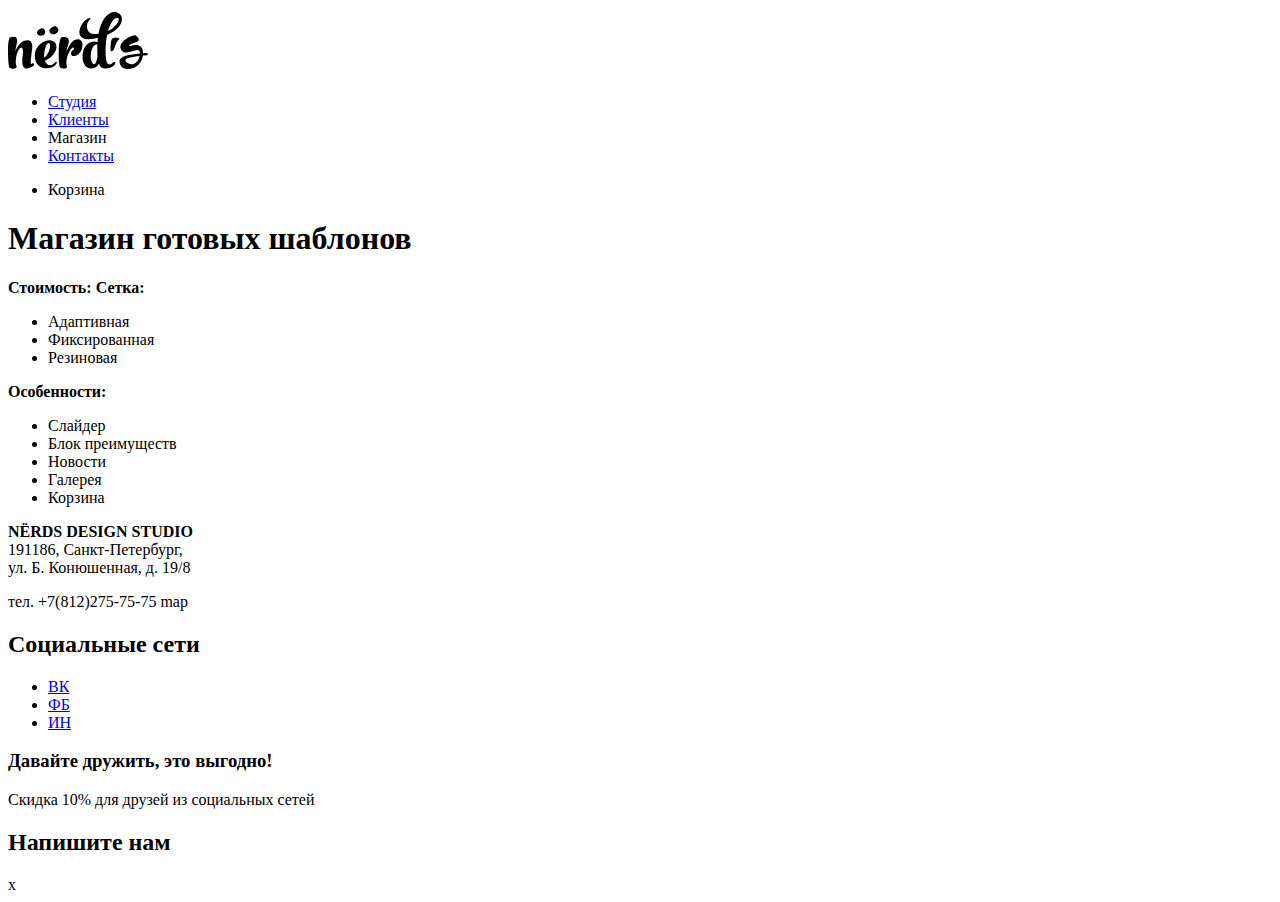
==== store.html @ a6123d7a "2day" ====
<!DOCTYPE html>
<html lang="en">
<head>
    <meta charset="UTF-8">
    <link rel="stylesheet" href="css/style.css">
    <title>Title</title>
</head>
<body>
  <header class="main-header">
    <nav class="main-navigation">
      <a class="main-header-logo" href="index.html">
        <img src="img/nerds-logo.svg" width="140" height="65" alt="Логотип">
      </a>
      <ul class="site-navigation">
        <li><a href="about.html">Студия</a></li>
        <li><a href="clients.html">Клиенты</a></li>
        <li><a>Магазин</a></li>
        <li><a href="contacts.html">Контакты</a></li>
      </ul>
      <ul class="user-navigation">
        <li class="cart">Корзина</li>
      </ul>
    </nav>
  </header>
  <main class="container">
    <h1>Магазин готовых шаблонов</h1>
    <div class="filter-main">
      <b>Стоимость:</b>
      
      
      <b>Сетка:</b>
      <ul class="filter-grid">
        <li class="filter-grid-item">Адаптивная</li>
        <li class="filter-grid-item">Фиксированная</li>
        <li class="filter-grid-item">Резиновая</li>
      </ul>
      
      <b>Особенности:</b>
      <ul class="filter-features">
        <li class="filter-features-item">Слайдер</li>
        <li class="filter-features-item">Блок преимуществ</li>
        <li class="filter-features-item">Новости</li>
        <li class="filter-features-item">Галерея</li>
        <li class="filter-features-item">Корзина</li>
      </ul>
      
    </div>
  
  
  
  </main>
   
    <footer class="main-footer">
      <div class="footer-map">
        <p><b>NЁRDS DESIGN STUDIO</b><br>
         191186, Санкт-Петербург,<br>ул. Б. Конюшенная, д. 19/8<br>
         <p>тел. +7(812)275-75-75 
         
        <!--map here-->map
      </div>
      <div class="footer-social">
       <h2 class="visually-hidden">Социальные сети</h2>
        <ul class="social-list">
          <li><a class="social-button" href="#">ВК</a></li>
          <li><a class="social-button" href="#">ФБ</a></li>
          <li><a class="social-button" href="#">ИН</a></li>
        </ul>
      </div>
      <div class="footer-discount">        
          <h3>Давайте дружить, это выгодно!</h3>
          <p>Скидка 10% для друзей из социальных сетей</p>
      </div>
    </footer>
    
    <section class="modal modal-form">
      <h2>Напишите нам</h2> 
      <!--form here-->
      <span class="modal-close">x</span>
    </section> 
      
</body>
</html>
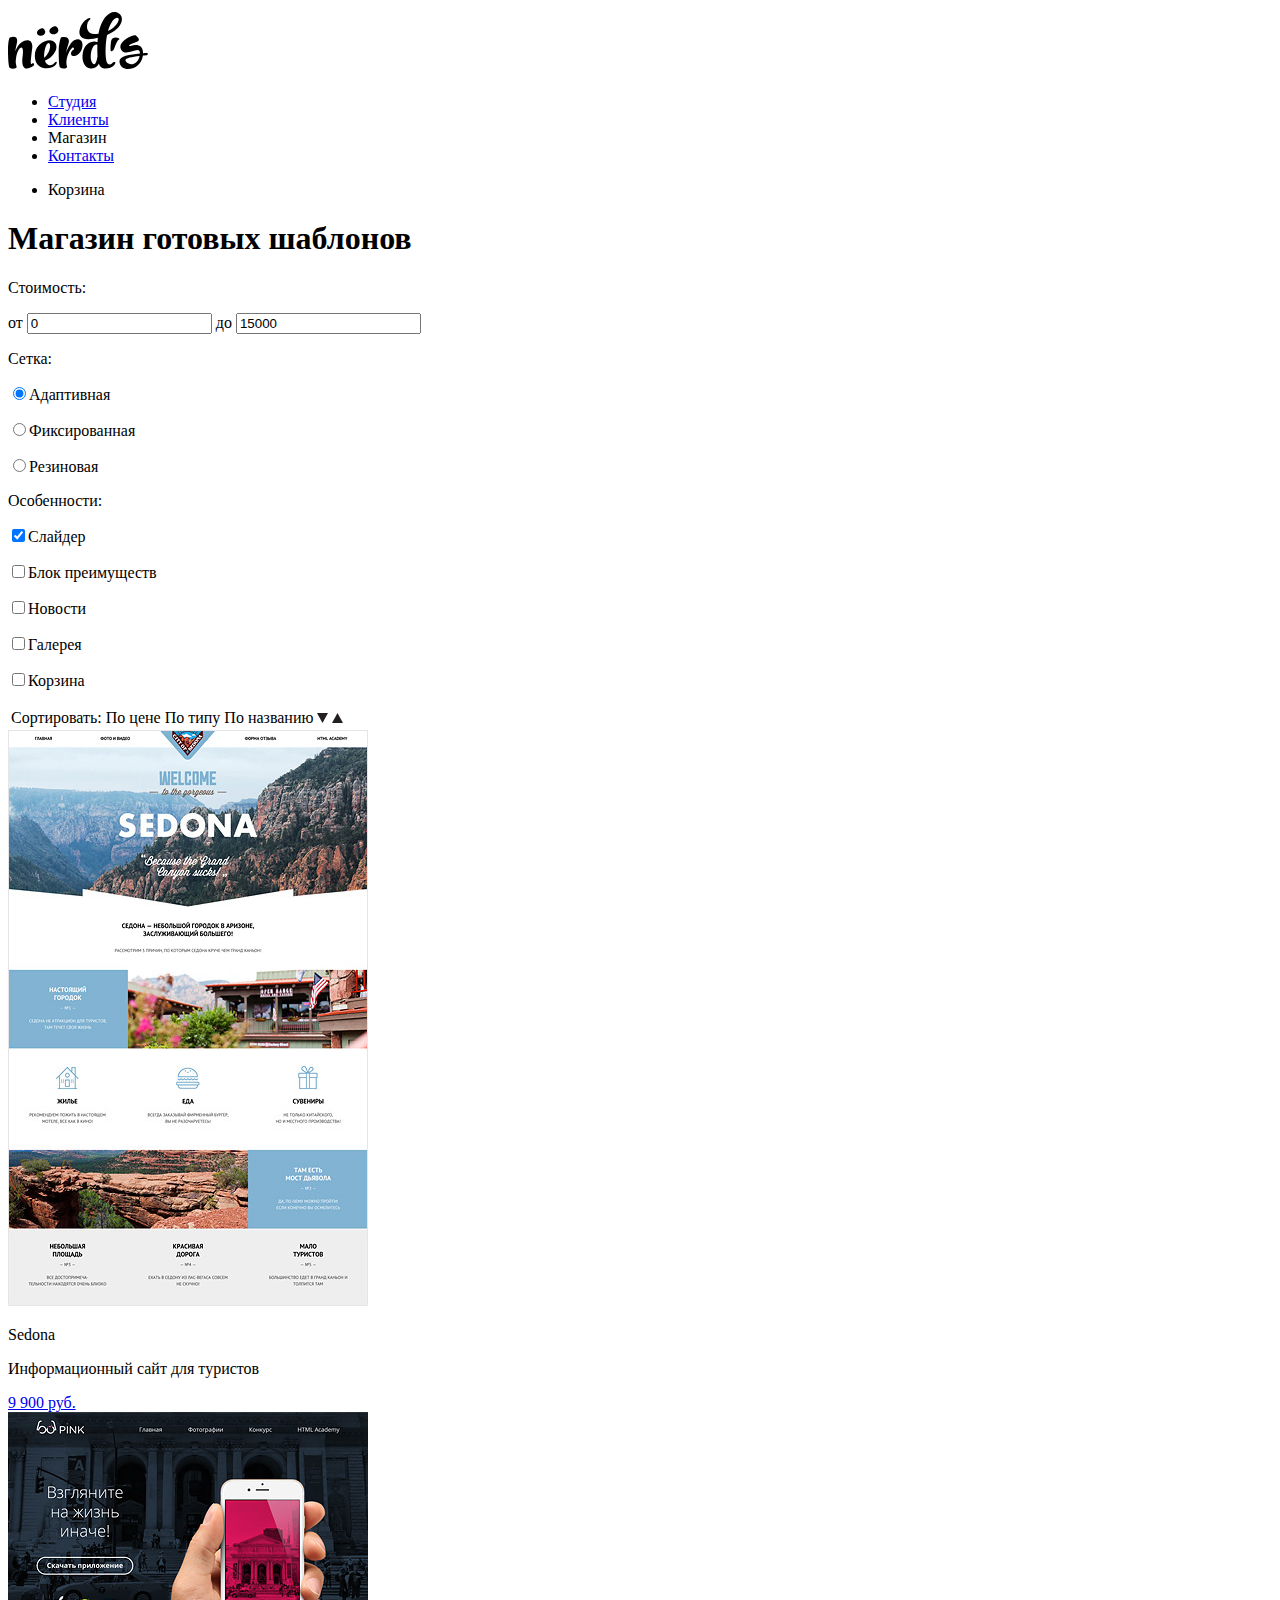
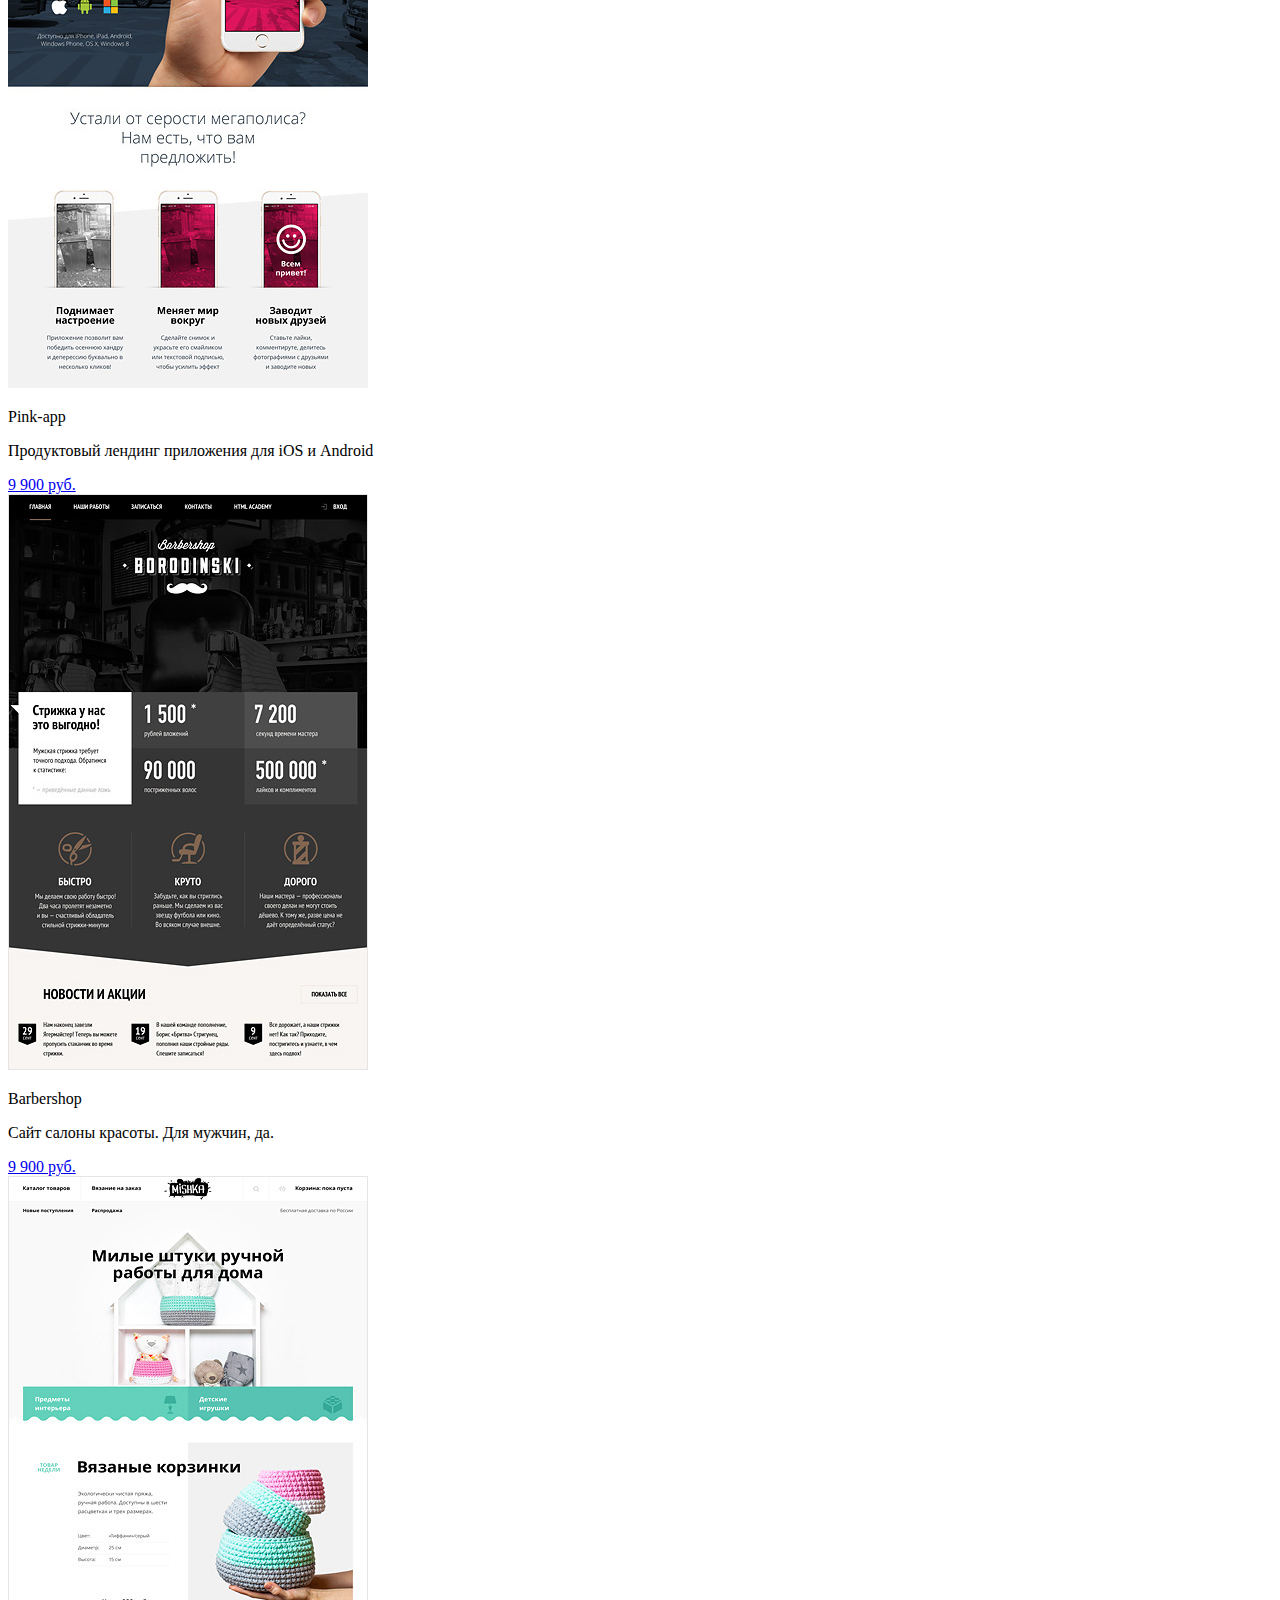
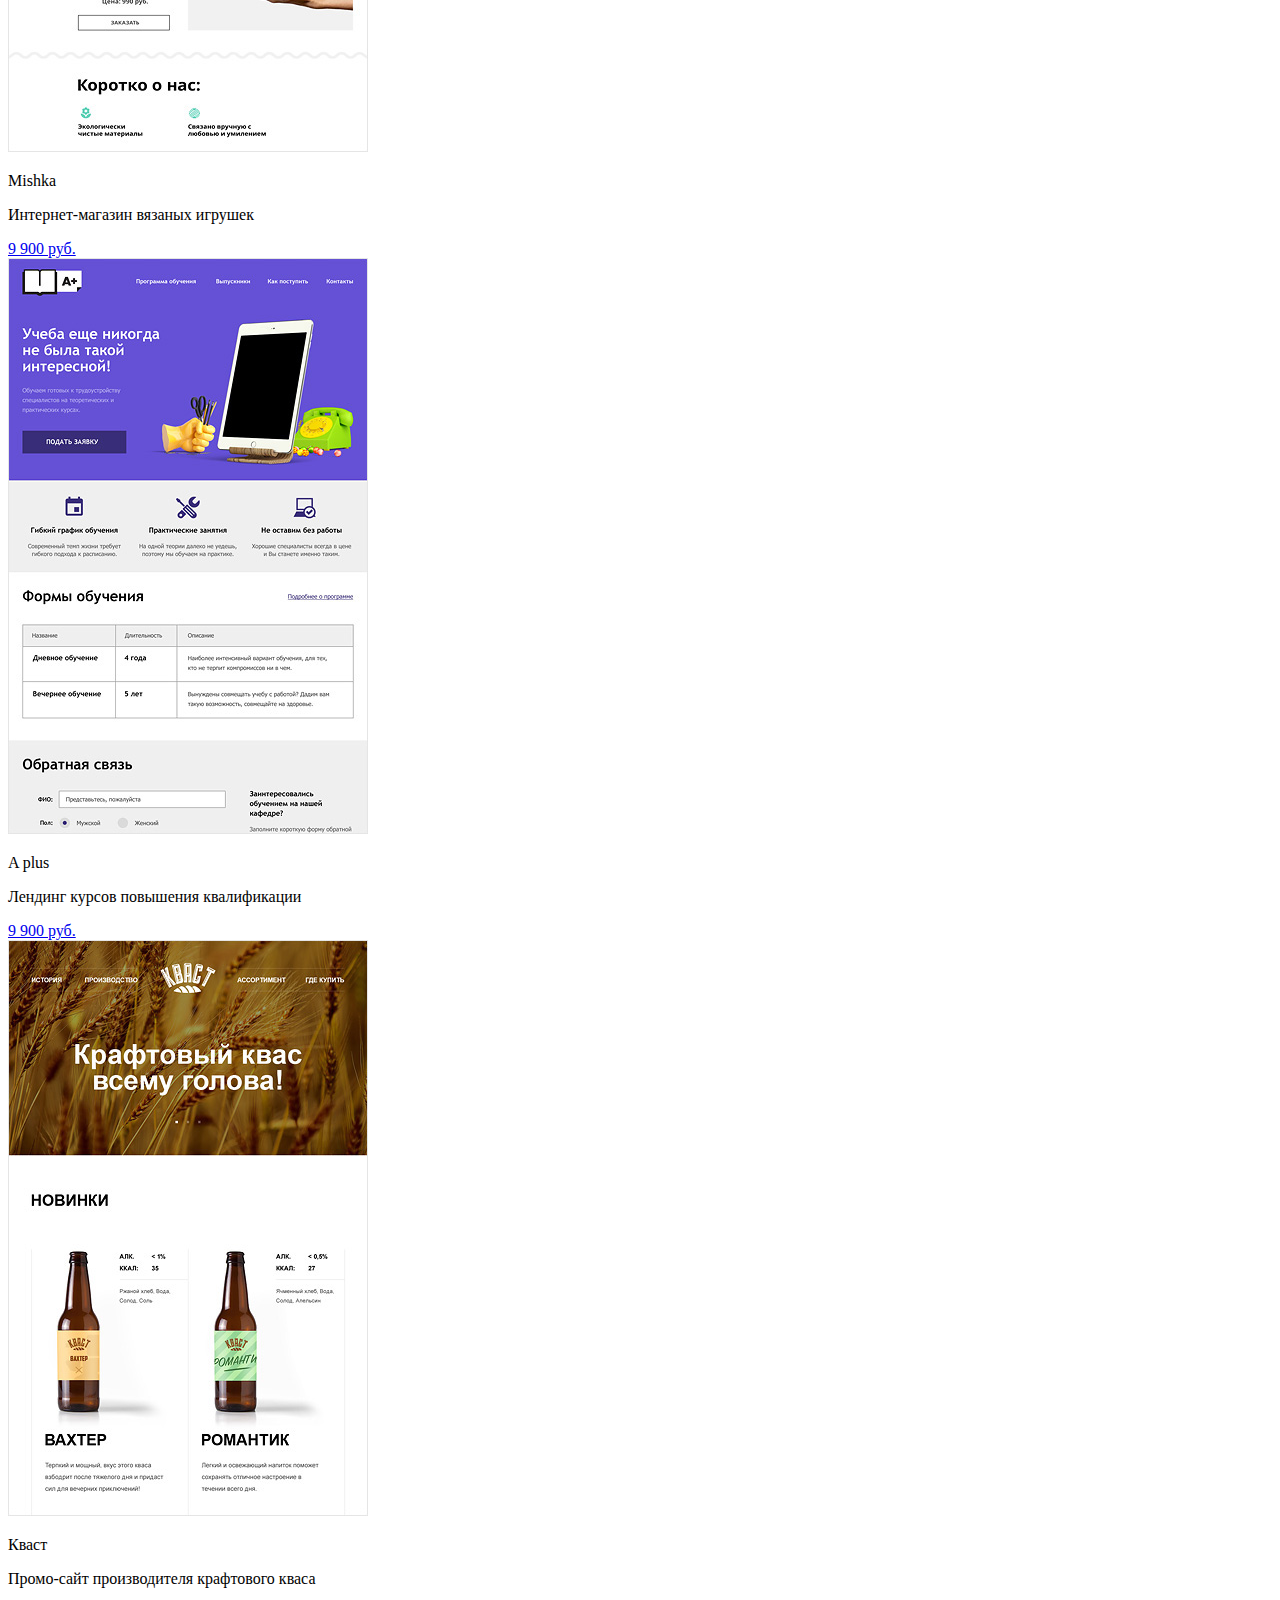
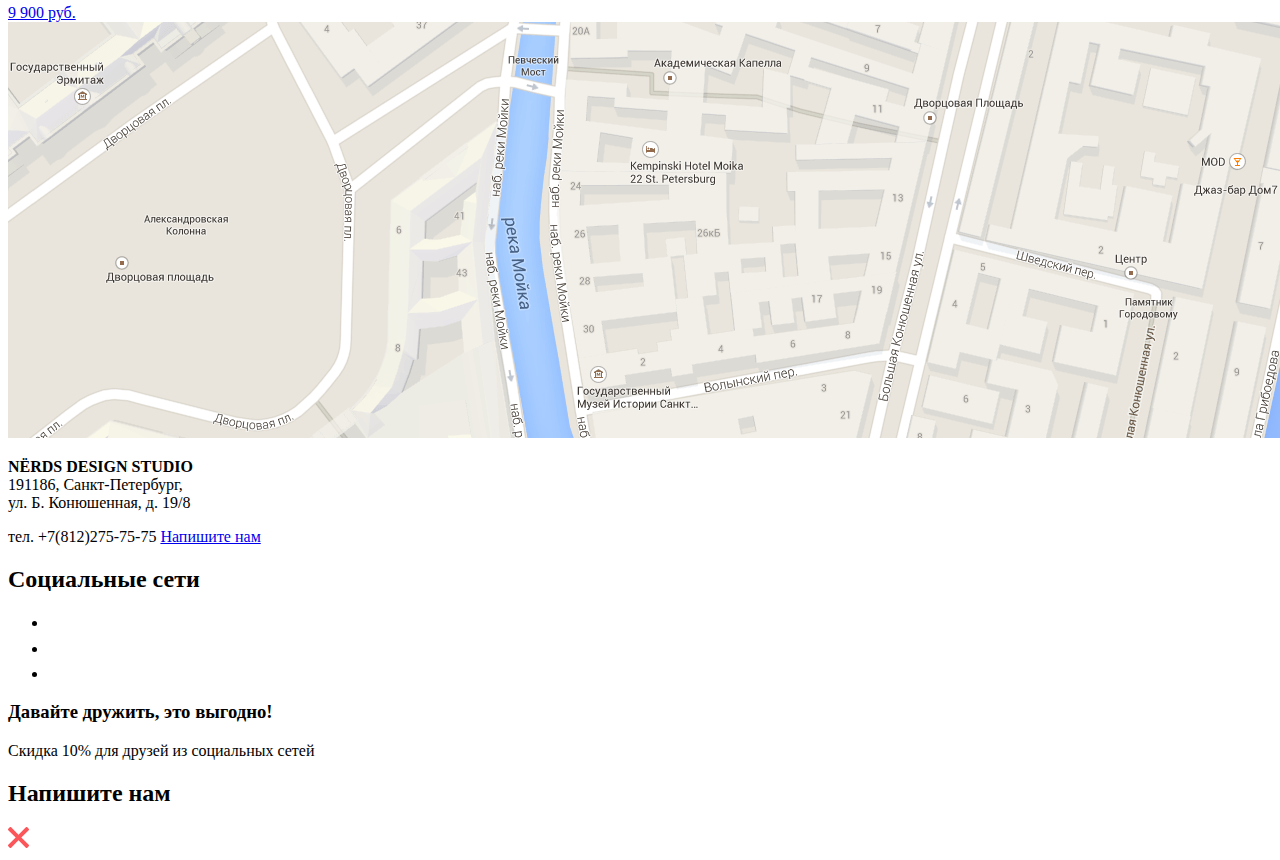
==== commit 13a5fe65: "3day" ====
--- a/store.html
+++ b/store.html
@@ -22,48 +22,166 @@
       </ul>
     </nav>
   </header>
+  
   <main class="container">
     <h1>Магазин готовых шаблонов</h1>
     <div class="filter-main">
-      <b>Стоимость:</b>
+      <div class="filter-slider">
+        <p class="filter-title">Стоимость:</p>
+        
+        <div class="range-control">
+          
+        </div>
+        <div class="price-control">
+          от <input class="min-price" type="text" value="0">
+          до <input class="max-price" type="text" value="15000">  
+        </div>
+      </div> 
+      <div class="filter-grid">
+        <p class="filter-title">Сетка:</p>
+        <p><input type="radio" id="grid-1" name="radio-grid" checked><label for="grid-1" class="icon-radio-on">Адаптивная</label></p>
+        <p><input type="radio" id="grid-2" name="radio-grid"><label for="grid-2" class="icon-radio">Фиксированная</label></p>
+        <p><input type="radio" id="grid-3" name="radio-grid"><label for="grid-3" class="icon-radio">Резиновая</label></p>
+      </div>
       
+      <div class="filter-feature">
+        <p class="filter-title">Особенности:</p>
+        
+        <p><input type="checkbox" id="checkbox1" name="chekbox-1" checked><label for="checkbox1" class="icon-checkbox-on">Слайдер</label></p>
+        <p><input type="checkbox" id="checkbox2" name="chekbox-2"><label for="checkbox2" class="icon-checkbox">Блок преимуществ</label></p>
+        <p><input type="checkbox" id="checkbox3" name="chekbox-3"><label for="checkbox3" class="icon-checkbox">Новости</label></p>
+        <p><input type="checkbox" id="checkbox4" name="chekbox-4"><label for="checkbox4" class="icon-checkbox">Галерея</label></p>
+        <p><input type="checkbox" id="checkbox5" name="chekbox-5"><label for="checkbox5" class="icon-checkbox">Корзина</label></p>
+        
+      </div>
+    </div>
+    <div class="main-frame">
+      <div class="filter-top">
+         <table>
+           <tr>
+             <td class="filter-top-item filter-title">Сортировать:</td>
+             <td class="filter-top-item">По цене</td>
+             <td class="filter-top-item">По типу</td>
+             <td class="filter-top-item">По названию</td>
+             <td class="filter-top-item"><img src="img/icon-down-dir.svg" alt="down" class="filter-icon"></td>
+             <td class="filter-top-item"><img src="img/icon-up-dir.svg" alt="up" class="filter-icon"></td>
+           </tr>
+         </table>
+      </div>
       
-      <b>Сетка:</b>
-      <ul class="filter-grid">
-        <li class="filter-grid-item">Адаптивная</li>
-        <li class="filter-grid-item">Фиксированная</li>
-        <li class="filter-grid-item">Резиновая</li>
-      </ul>
-      
-      <b>Особенности:</b>
-      <ul class="filter-features">
-        <li class="filter-features-item">Слайдер</li>
-        <li class="filter-features-item">Блок преимуществ</li>
-        <li class="filter-features-item">Новости</li>
-        <li class="filter-features-item">Галерея</li>
-        <li class="filter-features-item">Корзина</li>
-      </ul>
-      
-    </div>
-  
-  
+      <div class="items">
+        <div class="item-card">
+          <div class="item-top">
+            <span></span>
+            <span></span>
+            <span></span>
+          </div>
+          <img src="img/img-sedona.jpg" alt="Sedona" width="360" height="576">
+          <div class="item-description">
+            <p class="item-title">Sedona</p>
+            <p class="item-text">Информационный сайт  для туристов</p>
+            <a href="#" class="btn item-price">9 900 руб.</a>
+          </div>
+        </div>
+        
+        <div class="item-card">
+          <div class="item-top">
+            <span></span>
+            <span></span>
+            <span></span>
+          </div>
+          <img src="img/img-pink.jpg" alt="Pink-app" width="360" height="576">
+          <div class="item-description">
+            <p class="item-title">Pink-app</p>
+            <p class="item-text">Продуктовый лендинг приложения для iOS и Android</p>
+            <a href="#" class="btn item-price">9 900 руб.</a>
+          </div>
+        </div>
+        
+        <div class="item-card">
+          <div class="item-top">
+            <span></span>
+            <span></span>
+            <span></span>
+          </div>
+          <img src="img/img-barbershop.jpg" alt="Barbershop" width="360" height="576">
+          <div class="item-description">
+            <p class="item-title">Barbershop</p>
+            <p class="item-text">Сайт салоны красоты. Для мужчин, да.</p>
+            <a href="#" class="btn item-price">9 900 руб.</a>
+          </div>
+        </div>
+        
+        <div class="item-card">
+          <div class="item-top">
+            <span></span>
+            <span></span>
+            <span></span>
+          </div>
+          <img src="img/img-mishka.jpg" alt="Mishka" width="360" height="576">
+          <div class="item-description">
+            <p class="item-title">Mishka</p>
+            <p class="item-text">Интернет-магазин  вязаных игрушек</p>
+            <a href="#" class="btn item-price">9 900 руб.</a>
+          </div>
+        </div>
+        
+        <div class="item-card">
+          <div class="item-top">
+            <span></span>
+            <span></span>
+            <span></span>
+          </div>
+          <img src="img/img-aplus.jpg" alt="A plus" width="360" height="576">
+          <div class="item-description">
+            <p class="item-title">A plus</p>
+            <p class="item-text">Лендинг курсов повышения квалификации</p>
+            <a href="#" class="btn item-price">9 900 руб.</a>
+          </div>
+        </div>
+        
+        <div class="item-card">
+          <div class="item-top">
+            <span></span>
+            <span></span>
+            <span></span>
+          </div>
+          <img src="img/img-kvast.jpg" alt="Kvast" width="360" height="576">
+          <div class="item-description">
+            <p class="item-title">Кваст</p>
+            <p class="item-text">Промо-сайт производителя крафтового кваса</p>
+            <a href="#" class="btn item-price">9 900 руб.</a>
+          </div>
+        </div>
+        
+      </div>
+    </div>  
   
   </main>
    
     <footer class="main-footer">
       <div class="footer-map">
-        <p><b>NЁRDS DESIGN STUDIO</b><br>
-         191186, Санкт-Петербург,<br>ул. Б. Конюшенная, д. 19/8<br>
-         <p>тел. +7(812)275-75-75 
-         
-        <!--map here-->map
+        <img src="img/map-default.png" alt="map here" class="footer-map-default"> 
+        <div class="footer-map-contacts">
+          <p><b>NЁRDS DESIGN STUDIO</b><br>
+          191186, Санкт-Петербург,<br>ул. Б. Конюшенная, д. 19/8<br>
+          <p>тел. +7(812)275-75-75 
+          <a class="button" href="#">Напишите нам</a>
+        </div>
+        <!--map here-->
       </div>
       <div class="footer-social">
        <h2 class="visually-hidden">Социальные сети</h2>
         <ul class="social-list">
-          <li><a class="social-button" href="#">ВК</a></li>
-          <li><a class="social-button" href="#">ФБ</a></li>
-          <li><a class="social-button" href="#">ИН</a></li>
+          <li><a class="social-button" href="#">
+            <img src="img/vk-icon.svg" alt="vkontakte" class="social-button-icon"></a>
+          </li>
+          <li><a class="social-button" href="#">
+            <img src="img/fb-icon.svg" alt="facebook" class="social-button-icon"></a>
+          </li>
+          <li><a class="social-button" href="#">
+            <img src="img/insta-icon.svg" alt="instagram" class="social-button-icon"></a>
+          </li>
         </ul>
       </div>
       <div class="footer-discount">        
@@ -75,7 +193,7 @@
     <section class="modal modal-form">
       <h2>Напишите нам</h2> 
       <!--form here-->
-      <span class="modal-close">x</span>
+      <span class="modal-close"><img src="img/close-cross.svg" alt="x"></span>
     </section> 
       
 </body>
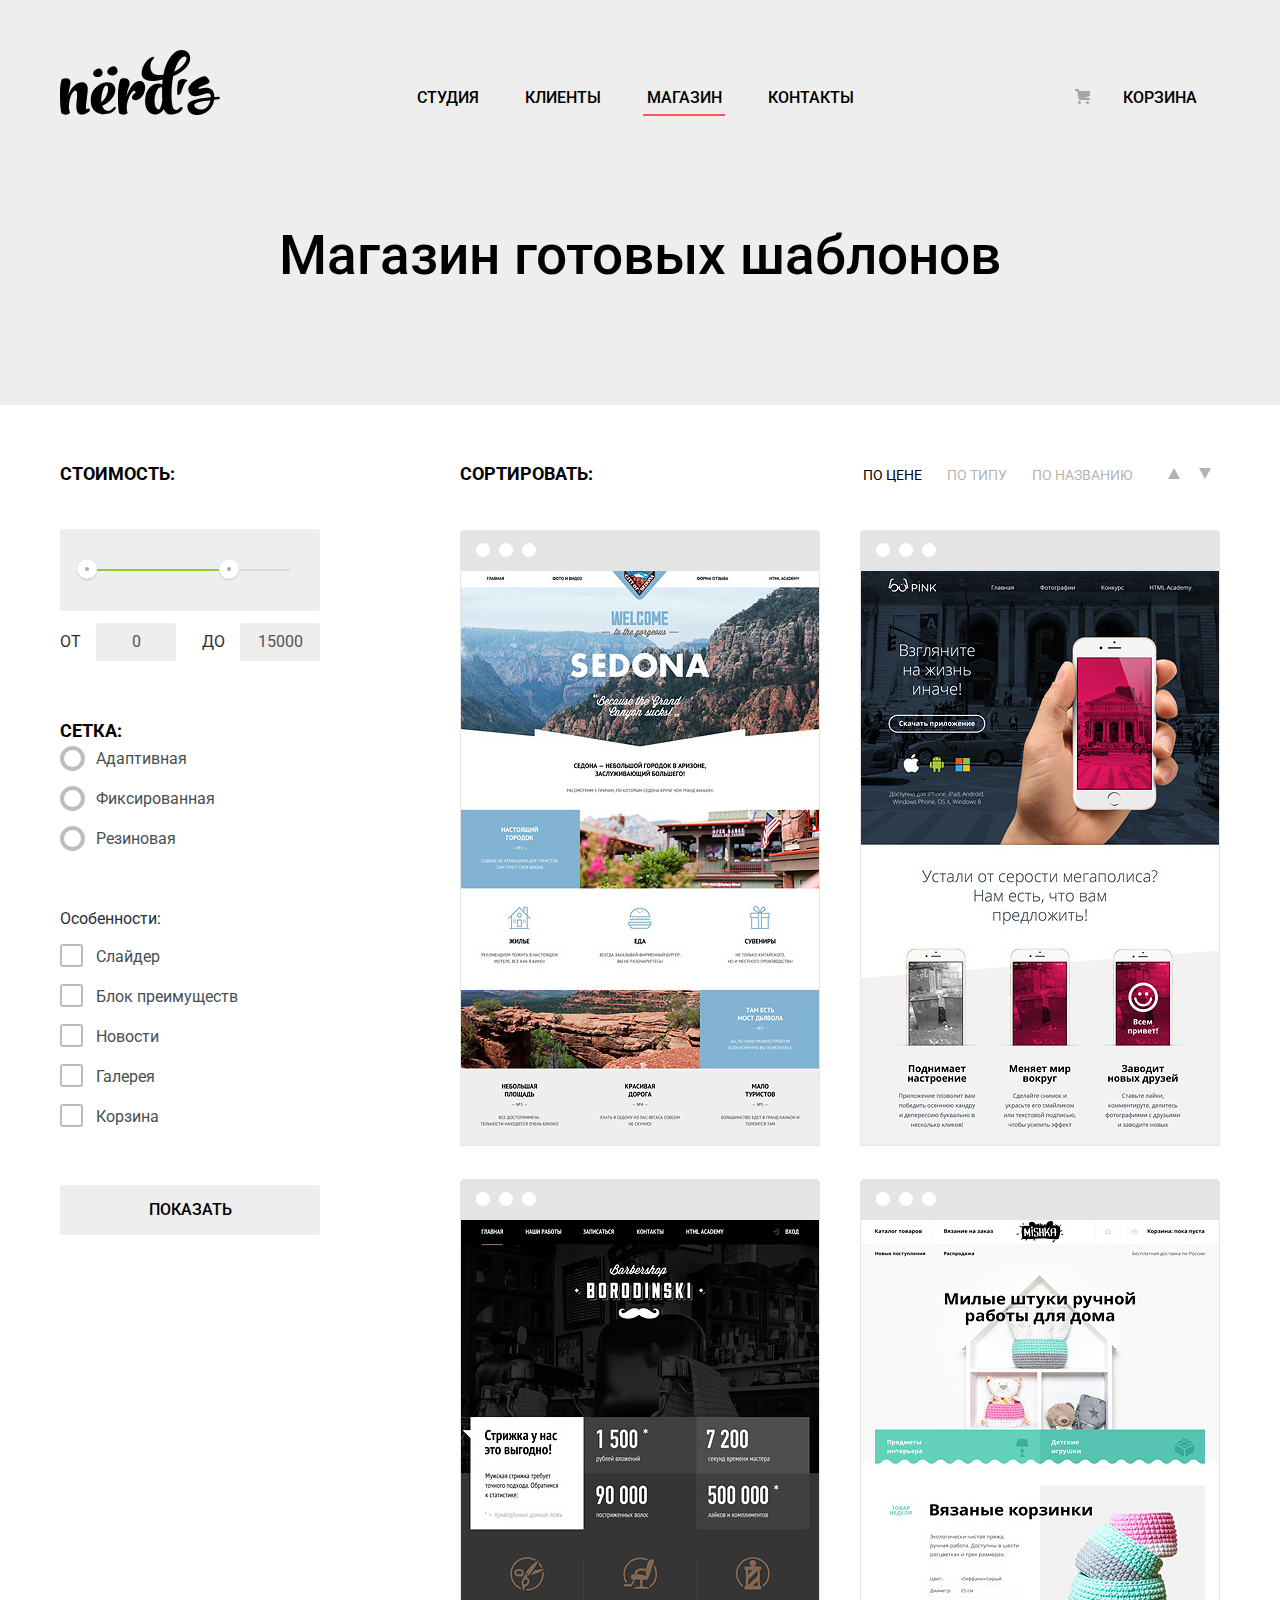
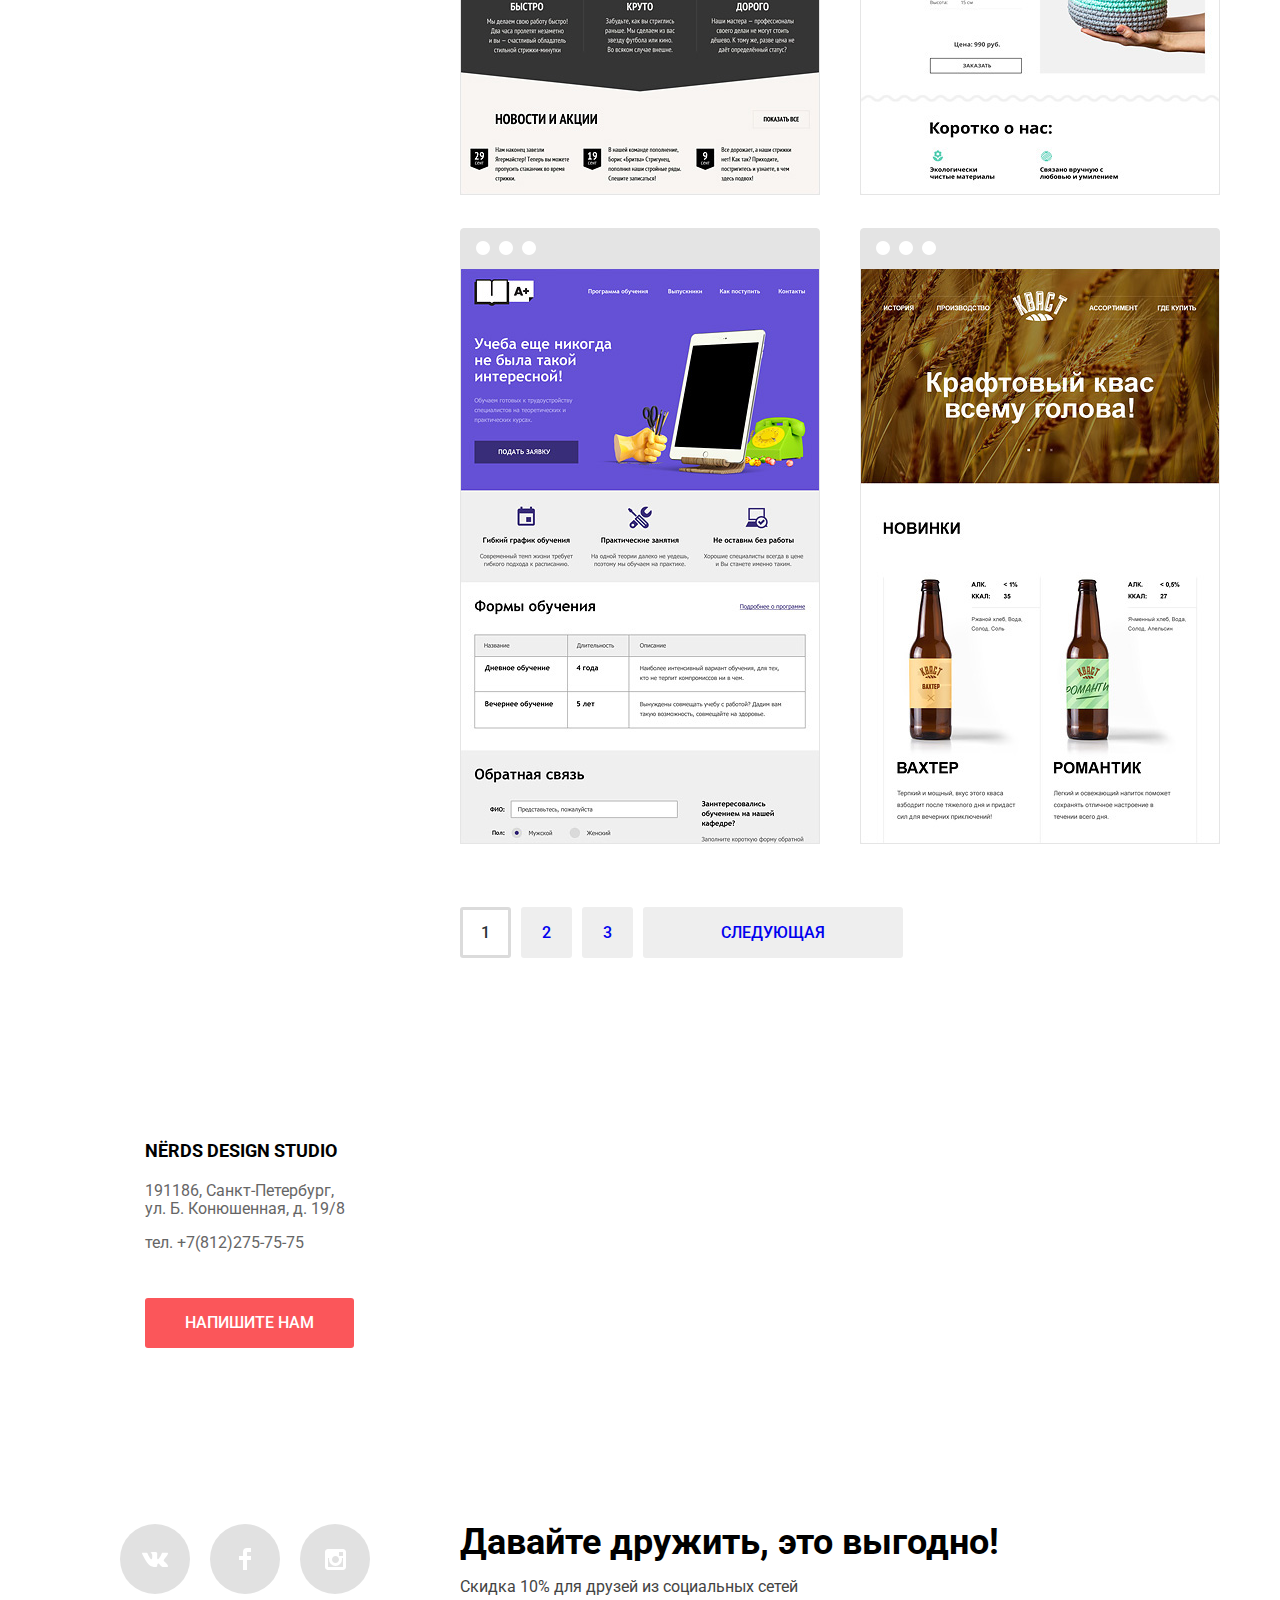
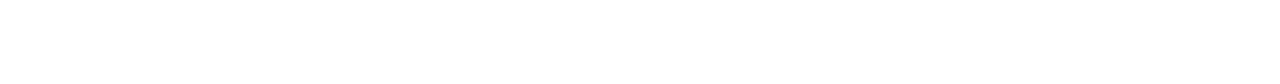
==== commit 7dfe80a2: "all-done" ====
--- a/store.html
+++ b/store.html
@@ -2,199 +2,284 @@
 <html lang="en">
 <head>
     <meta charset="UTF-8">
-    <link rel="stylesheet" href="css/style.css">
+    <link href="https://fonts.googleapis.com/css?family=Roboto:400,500,700&amp;subset=cyrillic" rel="stylesheet">
+    <link href="css/normalize.css" rel="stylesheet">
+    <link href="css/style.css" rel="stylesheet">
     <title>Title</title>
 </head>
-<body>
-  <header class="main-header">
-    <nav class="main-navigation">
+<body class="inner-page">
+  <header class="store-header ">
+    <nav class="main-navigation container">
       <a class="main-header-logo" href="index.html">
-        <img src="img/nerds-logo.svg" width="140" height="65" alt="Логотип">
+        <img src="img/nerds-logo.svg" width="160" height="65" alt="Логотип">
       </a>
       <ul class="site-navigation">
-        <li><a href="about.html">Студия</a></li>
-        <li><a href="clients.html">Клиенты</a></li>
-        <li><a>Магазин</a></li>
-        <li><a href="contacts.html">Контакты</a></li>
+        <li><a href="index.html">Студия</a></li>
+        <li><a >Клиенты</a></li>
+        <li><a class="current-page" href="store.html">Магазин</a></li>
+        <li><a >Контакты</a></li>
       </ul>
       <ul class="user-navigation">
-        <li class="cart">Корзина</li>
+        <li class="login-link"><a href="#" class="cart-link"> Корзина</a></li>
       </ul>
     </nav>
+    <h1 class="page-title store-title">Магазин готовых шаблонов</h1>
   </header>
   
-  <main class="container">
-    <h1>Магазин готовых шаблонов</h1>
-    <div class="filter-main">
-      <div class="filter-slider">
-        <p class="filter-title">Стоимость:</p>
-        
-        <div class="range-control">
+  <main class="container store-main">
+    
+    <section class="filters">
+      <h2 class="visually-hidden">Фильтры товаров</h2>
+      
+      <form class="filter" method="get" action="#">
+        
+        <fieldset class="filter-field">
+          <legend class="filter-legend filter-title filter-legend-first">Стоимость:</legend>
+            <div class="range">
+              <div class="range-for-track">
+                <div class="range-track">
+                  <div class="range-track range-track-value"></div>
+                  <button class="range-button range-button-from" type="button"></button>
+                  <button class="range-button range-button-to" type="button"></button>
+                </div>
+              </div>
           
-        </div>
-        <div class="price-control">
-          от <input class="min-price" type="text" value="0">
-          до <input class="max-price" type="text" value="15000">  
-        </div>
-      </div> 
-      <div class="filter-grid">
-        <p class="filter-title">Сетка:</p>
-        <p><input type="radio" id="grid-1" name="radio-grid" checked><label for="grid-1" class="icon-radio-on">Адаптивная</label></p>
-        <p><input type="radio" id="grid-2" name="radio-grid"><label for="grid-2" class="icon-radio">Фиксированная</label></p>
-        <p><input type="radio" id="grid-3" name="radio-grid"><label for="grid-3" class="icon-radio">Резиновая</label></p>
+              <div class="price-outputs">
+                <label class="price-label">
+                  От <input name="cost-from" class="price-output" type="text" value="0" disabled>
+                </label>
+                <label class="price-label">
+                  До <input name="cost-to" class="price-output" type="text" value="15000" disabled>
+                </label>
+              </div>
+            </div>
+        </fieldset> 
+        
+        <fieldset class="filter-field">
+            <legend class="filter-legend filter-title">Сетка:</legend>
+
+            <label class="radio">
+              <input type="radio" name="grid" value="adaptive" class="input-none">
+              <span class="radio-label">Адаптивная</span>
+            </label>
+
+            <label class="radio">
+              <input type="radio" name="grid" value="fixed" class="input-none">
+              <span class="radio-label">Фиксированная</span>
+            </label>
+
+            <label class="radio">
+              <input type="radio" name="grid" value="responsive" class="input-none">
+              <span class="radio-label">Резиновая</span>
+            </label>
+          </fieldset>
+
+        
+        <fieldset class="filter-field">
+            <legend class="filter-legend minor-heading">Особенности:</legend>
+
+            <label class="checkbox">
+              <input type="checkbox" name="features" value="slider" class="input-none">
+              <span class="checkbox-label">Слайдер</span>
+            </label>
+
+            <label class="checkbox">
+              <input type="checkbox" name="features" value="advantages-block" class="input-none">
+              <span class="checkbox-label">Блок преимуществ</span>
+            </label>
+
+            <label class="checkbox">
+              <input type="checkbox" name="features" value="news" class="input-none">
+              <span class="checkbox-label">Новости</span>
+            </label>
+
+            <label class="checkbox">
+              <input type="checkbox" name="features" value="gallery" class="input-none">
+              <span class="checkbox-label">Галерея</span>
+            </label>
+
+            <label class="checkbox">
+              <input type="checkbox" name="features" value="cart" class="input-none">
+              <span class="checkbox-label">Корзина</span>
+            </label>
+          </fieldset>
+
+        <button type="submit" class="button grey-button">Показать</button>
+      </form>
+    </section>
+    
+    <section class="main-frame">
+      <div class="filter-top">
+          <div class="filter-title">Сортировать:</div>         
+          
+            <ul class="filter-list">
+             <li class="filter-top-item"><a class="filter-top-link filter-top-link-active" href="#">По цене</a></li>
+             <li class="filter-top-item"><a class="filter-top-link" href="#">По типу</a></li>
+             <li class="filter-top-item"><a class="filter-top-link" href="#">По названию</a></li>
+            </ul>
+
+             <ul class="filter-arrows">
+              <li class="filter-arrows-item">
+                <a href="#" class="filter-arrows-link filter-arrows-down">
+                  <span class="visually-hidden">По убыванию</span></a>
+              </li>
+              <li class="filter-arrows-item">
+                <a href="#" class="filter-arrows-link filter-arrows-up">
+                  <span class="visually-hidden">По возрастанию</span></a>
+              </li>
+            </ul>    
+                         
       </div>
       
-      <div class="filter-feature">
-        <p class="filter-title">Особенности:</p>
-        
-        <p><input type="checkbox" id="checkbox1" name="chekbox-1" checked><label for="checkbox1" class="icon-checkbox-on">Слайдер</label></p>
-        <p><input type="checkbox" id="checkbox2" name="chekbox-2"><label for="checkbox2" class="icon-checkbox">Блок преимуществ</label></p>
-        <p><input type="checkbox" id="checkbox3" name="chekbox-3"><label for="checkbox3" class="icon-checkbox">Новости</label></p>
-        <p><input type="checkbox" id="checkbox4" name="chekbox-4"><label for="checkbox4" class="icon-checkbox">Галерея</label></p>
-        <p><input type="checkbox" id="checkbox5" name="chekbox-5"><label for="checkbox5" class="icon-checkbox">Корзина</label></p>
-        
-      </div>
-    </div>
-    <div class="main-frame">
-      <div class="filter-top">
-         <table>
-           <tr>
-             <td class="filter-top-item filter-title">Сортировать:</td>
-             <td class="filter-top-item">По цене</td>
-             <td class="filter-top-item">По типу</td>
-             <td class="filter-top-item">По названию</td>
-             <td class="filter-top-item"><img src="img/icon-down-dir.svg" alt="down" class="filter-icon"></td>
-             <td class="filter-top-item"><img src="img/icon-up-dir.svg" alt="up" class="filter-icon"></td>
-           </tr>
-         </table>
-      </div>
-      
-      <div class="items">
-        <div class="item-card">
-          <div class="item-top">
-            <span></span>
-            <span></span>
-            <span></span>
-          </div>
+      <section class="catalog">
+        <div class="item-card">
+          <div class="item-top"></div>
           <img src="img/img-sedona.jpg" alt="Sedona" width="360" height="576">
           <div class="item-description">
             <p class="item-title">Sedona</p>
             <p class="item-text">Информационный сайт  для туристов</p>
-            <a href="#" class="btn item-price">9 900 руб.</a>
-          </div>
-        </div>
-        
-        <div class="item-card">
-          <div class="item-top">
-            <span></span>
-            <span></span>
-            <span></span>
-          </div>
+            <div class="card-button">
+              <a href="#" class="button button-price">9 900 руб.</a>
+            </div>
+            
+          </div>
+        </div>
+        
+        <div class="item-card">
+          <div class="item-top"></div>
           <img src="img/img-pink.jpg" alt="Pink-app" width="360" height="576">
           <div class="item-description">
             <p class="item-title">Pink-app</p>
             <p class="item-text">Продуктовый лендинг приложения для iOS и Android</p>
-            <a href="#" class="btn item-price">9 900 руб.</a>
-          </div>
-        </div>
-        
-        <div class="item-card">
-          <div class="item-top">
-            <span></span>
-            <span></span>
-            <span></span>
-          </div>
+            <a href="#" class="button button-price">9 900 руб.</a>
+          </div>
+        </div>
+        
+        <div class="item-card">
+          <div class="item-top"></div>
           <img src="img/img-barbershop.jpg" alt="Barbershop" width="360" height="576">
           <div class="item-description">
             <p class="item-title">Barbershop</p>
             <p class="item-text">Сайт салоны красоты. Для мужчин, да.</p>
-            <a href="#" class="btn item-price">9 900 руб.</a>
-          </div>
-        </div>
-        
-        <div class="item-card">
-          <div class="item-top">
-            <span></span>
-            <span></span>
-            <span></span>
-          </div>
+            <a href="#" class="button button-price">9 900 руб.</a>
+          </div>
+        </div>
+        
+        <div class="item-card">
+          <div class="item-top"></div>
           <img src="img/img-mishka.jpg" alt="Mishka" width="360" height="576">
           <div class="item-description">
             <p class="item-title">Mishka</p>
             <p class="item-text">Интернет-магазин  вязаных игрушек</p>
-            <a href="#" class="btn item-price">9 900 руб.</a>
-          </div>
-        </div>
-        
-        <div class="item-card">
-          <div class="item-top">
-            <span></span>
-            <span></span>
-            <span></span>
-          </div>
+            <a href="#" class="button button-price">9 900 руб.</a>
+          </div>
+        </div>
+        
+        <div class="item-card">
+          <div class="item-top"></div>
           <img src="img/img-aplus.jpg" alt="A plus" width="360" height="576">
           <div class="item-description">
             <p class="item-title">A plus</p>
             <p class="item-text">Лендинг курсов повышения квалификации</p>
-            <a href="#" class="btn item-price">9 900 руб.</a>
-          </div>
-        </div>
-        
-        <div class="item-card">
-          <div class="item-top">
-            <span></span>
-            <span></span>
-            <span></span>
-          </div>
+            <a href="#" class="button button-price">9 900 руб.</a>
+          </div>
+        </div>
+        
+        <div class="item-card">
+          <div class="item-top"></div>
           <img src="img/img-kvast.jpg" alt="Kvast" width="360" height="576">
           <div class="item-description">
             <p class="item-title">Кваст</p>
             <p class="item-text">Промо-сайт производителя крафтового кваса</p>
-            <a href="#" class="btn item-price">9 900 руб.</a>
-          </div>
-        </div>
-        
-      </div>
-    </div>  
-  
+            <a href="#" class="button button-price">9 900 руб.</a>
+          </div>
+        </div>        
+      </section>  
+      
+      <ul class="pagination">
+          <li class="pagination-item">
+            <a class="pagination-link pagination-link-current">1</a>
+          </li>
+
+          <li class="pagination-item">
+            <a href="#" class="pagination-link">2</a>
+          </li>
+
+          <li class="pagination-item">
+            <a href="#" class="pagination-link">3</a>
+          </li>
+
+          <li class="pagination-item">
+            <a href="#" class="pagination-link pagination-link-big">Следующая</a>
+          </li>
+        </ul>
+
+    </section>
   </main>
    
     <footer class="main-footer">
       <div class="footer-map">
-        <img src="img/map-default.png" alt="map here" class="footer-map-default"> 
+       
         <div class="footer-map-contacts">
-          <p><b>NЁRDS DESIGN STUDIO</b><br>
-          191186, Санкт-Петербург,<br>ул. Б. Конюшенная, д. 19/8<br>
-          <p>тел. +7(812)275-75-75 
-          <a class="button" href="#">Напишите нам</a>
+          <div class="footer-map-text">
+            <b class="footer-map-header">NЁRDS DESIGN STUDIO<br></b>
+            <p>191186, Санкт-Петербург,<br>ул. Б. Конюшенная, д. 19/8</p>
+            <p class="footer-map-phone">тел. +7(812)275-75-75</p> 
+            <button class="button callback-button" type="button">Напишите нам</button>
+          </div>
         </div>
         <!--map here-->
+        <iframe src="https://yandex.ru/map-widget/v1/?um=constructor%3Aa6cbdf7ebd923ba629bff021aa53379024708564a40fa4090b2a926fa5272af3&amp;source=constructor" width="100%" height="416" frameborder="0" scroll=false></iframe>
+      
+        <!-- <script type="text/javascript" charset="utf-8" async src="https://api-maps.yandex.ru/services/constructor/1.0/js/?um=constructor%3Aa6cbdf7ebd923ba629bff021aa53379024708564a40fa4090b2a926fa5272af3&amp;width=100%25&amp;height=416&amp;lang=ru_RU&amp;scroll=false"></script> -->
+
+        <!-- <img src="img/map-default.png" width="1440" height="416" class="footer-map-default" alt="Санкт-Петербург,
+            ул. Большая Конюшенная, д. 19/8"> -->
       </div>
-      <div class="footer-social">
-       <h2 class="visually-hidden">Социальные сети</h2>
-        <ul class="social-list">
-          <li><a class="social-button" href="#">
-            <img src="img/vk-icon.svg" alt="vkontakte" class="social-button-icon"></a>
-          </li>
-          <li><a class="social-button" href="#">
-            <img src="img/fb-icon.svg" alt="facebook" class="social-button-icon"></a>
-          </li>
-          <li><a class="social-button" href="#">
-            <img src="img/insta-icon.svg" alt="instagram" class="social-button-icon"></a>
-          </li>
-        </ul>
-      </div>
-      <div class="footer-discount">        
-          <h3>Давайте дружить, это выгодно!</h3>
-          <p>Скидка 10% для друзей из социальных сетей</p>
+      <div class="footer-bottom container">
+        <div class="footer-social">
+         <h2 class="visually-hidden">Социальные сети</h2>
+          <ul class="social-list">
+            <li><a class="social-button" href="#">
+              <img src="img/vk-icon.svg" alt="vkontakte" class="social-button-icon"></a>
+            </li>
+            <li><a class="social-button" href="#">
+              <img src="img/fb-icon.svg" alt="facebook" class="social-button-icon"></a>
+            </li>
+            <li><a class="social-button" href="#">
+              <img src="img/insta-icon.svg" alt="instagram" class="social-button-icon"></a>
+            </li>
+          </ul>
+        </div>
+        <div class="footer-discount">        
+            <h3>Давайте дружить, это выгодно!</h3>
+            <p>Скидка 10% для друзей из социальных сетей</p>
+        </div>
       </div>
     </footer>
     
-    <section class="modal modal-form">
-      <h2>Напишите нам</h2> 
-      <!--form here-->
-      <span class="modal-close"><img src="img/close-cross.svg" alt="x"></span>
+    <section class="modal modal-form visually-hidden">
+      <h2>Напишите нам</h2>
+      <form action="" class="callback-form" method="post">
+        <div class="callback-line">
+           <div class="half-width">
+            <label for="user-name">Ваше имя:</label>
+            <input type="text" id="user-name" class="callback-name" placeholder="Имя Фамилия">
+          </div>        
+          <div class="half-width">
+            <label for="user-email">Ваш e-mail:</label>
+            <input type="text" id="user-email" class="callback-email" placeholder="email@example.com">          
+          </div>
+        </div>
+        <div class="callback-textarea">
+          <label for="user-text">Текст письма:</label>
+          <textarea type="text" id="user-text" class="callback-text" placeholder="В свободной форме"></textarea>          
+        </div>
+        <button class="button form-button" type="submit">Отправить</button>
+      </form>
+      
+      <button class="modal-close" type="button">Закрыть</button>
     </section> 
-      
+  <script type="text/javascript" src="js/main.js"></script>    
 </body>
 </html>--- a/css/style.css
+++ b/css/style.css
@@ -0,0 +1,1092 @@
+body {
+  margin: 0;
+  padding: 0;
+  
+  font-family: "Roboto", Arial, sans-serif;
+  font-size: 16px;
+  line-height: 24px;
+  font-weight: 400;
+  color: #283136;
+}
+a {
+  text-decoration: none; 
+}
+img {
+  max-width: 100%;
+  height: auto;
+}
+.container {
+  width: 1160px;
+  margin: 0 auto;
+  padding: 0 0;
+}
+.visually-hidden:not(:focus):not(:active),
+input[type="checkbox"].visually-hidden {
+  position: absolute;
+  
+  width: 1px;
+  height: 1px;
+  margin: -1px;
+  border: 0;
+  padding: 0;
+  white-space: nowrap;
+  clip-path:inset(100%);
+  clip: rect(0 0 0 0);
+  overflow: hidden;
+}
+.button {
+  display: inline-block;
+  padding: 16px 40px;
+  font: inherit;
+  color: #ffffff;
+  line-height: 18px;
+  font-weight: 500;
+  text-transform: uppercase;
+  
+  border-radius: 3px;
+  
+  text-align: center;
+  vertical-align: middle;
+  background-color: #fb565a;
+  border: none;
+}
+.button:hover {
+  background-color: #e74246;
+}
+.button:active {
+  color: rgba(255,255,255,0.3);
+  background-color: #d7373b;
+  
+}
+.header {
+  background-color: #eeeeee;
+  
+}
+.main-header-logo img:hover,
+.main-header-logo img:focus {
+  opacity: 0.8;
+}
+.main-header-logo:active {
+  opacity: 0.3;
+}
+.main-header {
+  margin: 0;
+  padding: 0;
+  padding-top: 50px;
+  width: 100%;
+  background-color: #eeeeee;
+}
+.main-navigation {
+  display: flex;
+  justify-content: space-between;
+}
+.main-navigation {
+  font-weight: 400;
+  line-height: 30px;
+  text-transform: uppercase;
+  color: #000000; 
+}
+.site-navigation,
+.user-navigation {
+  list-style: none;
+}
+.site-navigation {
+  display: flex;
+  flex-wrap: wrap;
+}
+.site-navigation a,
+.user-navigation a {
+  display: block;
+  padding: 17px 23px;
+  color: #000000;
+  font-weight: 500;
+}
+.site-navigation a:hover,
+.user-navigation a:hover,
+.site-navigation a:focus,
+.user-navigation a:focus {
+  color: #fb565a;
+}
+.site-navigation a:active,
+.user-navigation a:active {
+  color: #000000;
+  opacity: 0.3;
+}
+.current-page {
+  position: relative;
+}
+
+.current-page::after {
+  content: "";
+  position: absolute;
+  height: 2px;
+  width: 68%;
+  bottom: 14px;
+  left: 16%;
+  background-color: #fb565a;
+}
+
+.user-navigation .login-link {
+  position: relative;
+  padding-left: 50px;
+}
+.login-link::before {
+  content: '';
+  position: absolute;
+  top: 23px;
+  left: 25px;
+  width: 15px;
+  height: 15px;
+  background-image: url('../img/cart-icon.svg');
+  background-repeat: no-repeat;
+  background-position: 0 0;
+}
+.bg-grey {
+  margin:0;
+  margin-bottom: 80px;
+  padding: 0;
+  width: 100%;
+  background-color: #eeeeee;
+}
+.carousel-slide {
+  display: none;
+}
+.carousel-slide-active {
+  display: flex;
+  justify-content: space-between;
+  min-height: 430px;
+}
+.carousel-text {
+
+}
+.carousel h3 {
+  font-size: 55px;
+  color: #000000;
+  line-height: 55px;
+  font-weight: 500;
+  padding: 0;
+  margin: 0;
+  margin-bottom: 29px;
+  margin-top: 85px;
+}
+.carousel-main {
+  padding: 0;
+  margin: 0;
+  padding-bottom: 17px;
+  margin-bottom: 17px;
+}
+
+.carousel-button {
+  font: inherit;
+  line-height: 18px;
+  font-weight: 400;
+  color: #fff;
+  padding: 16px 55px;
+}
+.carousel-slide img {
+  padding: 0;
+  margin: 0;
+  margin-top: auto;
+}
+.carousel-dots {
+  display: flex;
+  justify-content: center;
+  position: relative;
+  text-align: center;
+  bottom: 96px;
+
+}
+.dot {
+  width: 18px;
+  height: 18px;
+  outline: none;
+  border-radius: 50%;
+  margin-right: 17px;
+  background-color: #fff;
+
+}
+.dot:hover {
+  background-color: #c1c1c1;
+}
+.dot-active {
+  background-image: url('../img/dot-active.png');
+}
+
+.features-list {
+  margin: 0;
+  margin-bottom: 80px;
+  padding: 0;
+  display: flex;
+  justify-content: space-between;
+  list-style: none;
+}
+.feature-item img{
+  margin-bottom: 26px; 
+}
+.features p {
+  margin: 0;
+  padding: 0;
+  padding-bottom: 25px;
+}
+.features h3 {
+  margin: 0;
+  margin-bottom: 26px;
+  padding: 0;
+  font-size: 24px;
+  color: #000000;
+  line-height: 30px;
+  font-weight: 700;
+  text-transform: uppercase;
+}
+.feature-button2 {
+  background-color: #00ca74; 
+}
+.feature-button2:hover {
+  background-color: #00bc6c; 
+}
+.feature-button2:active {
+  background-color: #00bc6c; 
+}
+.feature-button3 {
+  background-color: #efc84a; 
+}
+.feature-button3:hover {
+  background-color: #eab534; 
+}
+.feature-button3:active {
+  background-color: #eab534; 
+} 
+.divide {
+  margin: 0;
+  padding: 0;
+  margin-bottom: 40px;
+}
+.promo {
+  margin: 0;
+  margin-bottom: 54px;
+  padding: 0;
+  
+  display: flex;
+  justify-content: space-between;
+}
+.promo-main {
+  margin-right: auto;
+}
+.promo-main p{
+  margin-bottom: 40px;
+}
+.promo h2 {
+  padding: 0;
+  margin: 0;
+  font-size: 45px;
+  color: #000000;
+  line-height: 45px;
+  font-weight: 500;
+  margin-top: 40px;
+  margin-bottom: 30px;
+}
+.promo-main-header {
+  color: #000000;
+  text-transform: uppercase;
+  font-weight: 700;
+  margin-bottom: 20px;
+  
+}
+.promo-main-ul {
+  list-style: none;
+}
+.promo-main-ul li {
+  position: relative;
+  margin-bottom: 20px;
+}
+.promo-main-ul span:before {
+  content: "";
+  
+  position: absolute;
+  left: -30px;
+  width: 2px;
+  height: 25px;  
+  background-color: #fb565a;
+  transform: rotate(90deg);
+}
+.promo-side {
+  margin-left: auto;
+  margin-right: 0;
+}
+.promo-logo {
+  margin-bottom: 36px;
+}
+.promo-side p {
+  color: #000000;
+  font-weight: 700;
+  text-transform: uppercase;
+  margin-bottom: 40px;
+}
+.promo-table {
+  width: 360px;
+}
+.promo-table-percent {
+  font-size: 45px;
+  color: #000000;
+  font-weight: 700;
+  line-height: 45px;
+  margin-bottom: 35px;
+}
+.promo-table-percent sup {
+  font-size: 0.6em;
+}
+.promo-table-description {
+  line-height: 18px;
+}
+.promo-table td {
+  width: 120px;
+  padding-bottom: 5px 0;
+}
+.partners-list {
+  display: flex;
+  justify-content: space-around;
+  align-items: center;
+  list-style: none;
+  margin: 0;
+  margin-bottom: 44px;
+}
+.partner-logo {
+  opacity: 0.2;
+}
+.partner-logo:hover {
+  opacity: 1.0;
+}
+.partner-logo:active {
+  opacity: 0.1;
+}
+.footer-map {
+  position: relative;
+  overflow: hidden;
+}
+.footer-map img {
+  display: block;
+  vertical-align: center;
+  width: auto;
+  height: 416px;
+}
+.footer-map-contacts {
+  position: absolute;
+  top: 55px;
+  left: 90px;
+  display: block;
+  width: 320px;
+  background-color: #fff;
+}
+.footer-map-text {
+  display: block;
+  padding: 50px;
+  padding-left: 55px;
+  vertical-align: middle;
+}
+.footer-map-header {
+  font-size: 18px;
+  color: #000000;
+  font-weight: 700;
+  line-height: 30px;
+  text-transform: uppercase;
+  margin-bottom: 30px;
+}
+.footer-map-contacts p {
+  font-size: 16px;
+  color: #666666;
+  line-height: 18px;
+}
+.callback-button {
+  margin-top: 30px;
+}
+.footer-bottom {
+  display: flex;
+  justify-content: flex-start;
+  margin-bottom: 70px;
+  margin-top: 70px;
+}
+.footer-social {
+  width: 400px;
+}
+.social-list {
+  display: flex;
+  justify-content: space-between;
+  width: 270px;
+  list-style: none;
+  align-items: center;
+  margin: 0;
+}
+.social-button  {
+  display: flex;
+  align-items: center;
+  justify-content: center;
+  
+  margin-left: 20px;
+  width: 70px;
+  height: 70px;
+  border-radius: 50%;
+  background-color: #e1e1e1;
+}
+.social-button:hover {
+  background-color: #e74246;
+}
+.social-button:active {
+  background-color: #d7373b;
+}
+.social-button:active img {
+  opacity: 0.3;
+}
+.footer-discount {
+  margin: 0;
+}
+.footer-discount h3 {
+  margin: 0;
+  padding: 0;
+  font-size: 36px;
+  color: #000000;
+  line-height: 36px;
+  font-weight: 700;
+}
+.footer-discount p {
+  line-height: 22px;
+  color: #444444;
+}
+.modal {
+  position: fixed;
+  top: 50px;
+  left: 50%;
+  background-color: #fff;
+  box-shadow: 0 20px 40px rgba(0, 0, 0, 0.75);
+  
+  width: 760px;
+  padding: 65px 100px;
+  margin-left: -480px;
+  
+}
+.modal h2 {
+  font-size: 45px;
+  line-height: 45px;
+  margin: 0;
+  margin-bottom: 40px;
+  color: #000000;
+  font-weight: 500;
+}
+.callback-line {
+  display: flex;
+  flex-wrap: wrap;
+  justify-content: space-between;
+}
+.half-width {
+  width: 360px;
+}
+.callback-form label {
+  display: block;
+  font-size: 16px;
+  color: #000000;
+  font-weight: 700;
+  line-height: 18px;
+  margin: 0;
+  margin-bottom: 10px;
+}
+.callback-line {
+  margin: 0;
+  margin-bottom: 35px;
+  
+}
+.callback-textarea textarea{
+  display: block;
+  width: 100%;
+  height: 115px;
+  
+  padding-top: 15px;
+  padding-left: 12px;
+  margin: 0;
+  margin-bottom: 50px;
+  
+}
+.half-width input {
+  box-sizing: border-box;
+  width: 360px;
+  padding-top: 15px;
+  padding-bottom: 15px;
+  padding-left: 12px;
+}
+.callback-form input,
+.callback-text {
+  font: inherit;
+  color: rgba(68,68,68,0.5);
+  line-height: 18px; 
+  border: 2px solid #d7dcde;
+}
+.callback-form input:hover,
+.callback-text:hover {
+  color: rgba(68,68,68,0.5);
+  border: 2px solid #b4b9bb;
+}
+.callback-form input:focus,
+.callback-text:focus {
+  color: #444444;
+  border: 2px solid #000000;
+}
+.callback-form input:invalid {
+  color: #e74246;
+  border: 2px solid #e74246;
+}
+.form-button {
+  width: 260px;
+}
+.modal-close {
+  position: absolute;
+  top: 70px;
+  right: 85px;
+  width: 27px;
+  height: 27px;
+  font-size: 0;
+  border: 0;
+  background-color: #fff;
+  
+}
+.modal-close::before,
+.modal-close::after {
+  content: '';
+  position: absolute;
+  top: 12px;
+  left: 0;
+  width: 27px;
+  height: 4px;
+  background-color: rgba(251, 86, 90, 0.3);
+  border: 0;
+}
+.modal-close::before {
+  transform: rotate(45deg);
+}
+.modal-close::after {
+  transform: rotate(-45deg);
+}
+.modal-close:hover::before,
+.modal-close:hover::after {
+  background-color: #fb565a;
+}
+.modal-close:active::before,
+.modal-close:active::after {
+  background-color: rgba(251, 86, 90, 0.1);
+}
+
+
+/*--store--*/
+.page-title {
+  font-size: 55px;
+  color: #000000;
+  font-weight: 500;
+  line-height: 55px;
+  
+  text-align: center;
+}
+.store-header {
+  background-color: #eeeeee;
+  height: 355px;
+  margin-bottom: 42px;
+  padding-top: 50px;
+}
+.store-title {
+  padding-bottom: 116px;
+  margin-top: 82px;
+}
+.store-main {
+  display: -webkit-flex;
+  display: -moz-flex;
+  display: -ms-flex;
+  display: -o-flex;
+  display: flex;
+  justify-content: space-between;
+}
+
+.range {
+  display: flex;
+  flex-direction: column;
+  width: 100%;
+}
+
+.range-for-track {
+  box-sizing: border-box;
+  margin-bottom: 12px;
+  padding: 40px 30px;
+  background-color: #eeeeee;
+  border-radius: 3px;
+}
+
+.range-track {
+  position: relative;
+  height: 2px;
+  background-color: #dbdbdb;
+}
+
+.range-track-value {
+  position: absolute;
+  bottom: 0;
+  width: 67%;
+  background-color: #91c92f;
+}
+
+.range-button {
+  position: absolute;
+  bottom: -8px;
+  width: 20px;
+  height: 20px;
+  cursor: pointer;
+  border: none;
+  border-radius: 50%;
+  background-color: #ababab;
+  box-shadow:
+    inset 0 0 0 8px #ffffff,
+    0 2px 1px #dadada;
+}
+
+.range-button-from {
+  left: -13px;
+}
+
+.range-button-to {
+  left: 129px;
+}
+
+.range-button:active {
+  outline: none;
+  transform: scale(1.1);
+}
+
+.price-outputs {
+  display: flex;
+  flex-wrap: wrap;
+  justify-content: space-between;
+}
+
+.price-label {
+  font-size: 16px;
+  line-height: 22px;
+  text-transform: uppercase;
+}
+
+.price-output {
+  box-sizing: border-box;
+  max-width: 80px;
+  margin-left: 11px;
+  padding: 8px 0;
+  font-family: "Roboto", "Arial", sans-serif;
+  line-height: 22px;
+  text-align: center;
+  background-color: #eeeeee;
+  border: none;
+  border-radius: 3px;
+}
+
+.price_output::placeholder {
+  color: #000000;
+}
+
+.filter {
+  margin-top: 12px;
+}
+.filters {
+  width: 260px;
+}
+.filter-field {
+  margin: 0;
+  margin-bottom: 55px;
+  padding: 0;
+  border: none;
+}
+
+.filter-legend {
+  margin-bottom: 13px;
+}
+
+.filter-legend-first {
+  margin-bottom: 48px;
+  padding-bottom: 40px;
+}
+.filter-main {
+  width: 260px;
+  margin-right: 140px;
+}
+.filter-main legend,
+.filter-title {
+  font-size: 18px;
+  color: #000000;
+  line-height: 30px;
+  font-weight: 700;
+  text-transform: uppercase;
+}
+
+.filter-main fieldset {
+  border: none;
+}
+.filters ul {
+  list-style: none;
+  line-height: 20px;
+}
+.filter-input:hover,
+.filter-input:focus {
+   
+}
+.filter-input:disabled + label {
+  opacity: 0.3;
+}
+
+.radio {
+  position: relative;
+  display: block;
+  margin-bottom: 14px;
+  cursor: pointer;
+}
+
+.radio:last-of-type {
+  margin-bottom: 0;
+}
+
+.radio-label {
+  display: block;
+  padding: 3px 0;
+  padding-left: 36px;
+  line-height: 20px;
+  opacity: 0.85;
+}
+
+.radio-label:hover,
+input:focus + .radio-label {
+  opacity: 1;
+}
+
+input:disabled + .radio-label {
+  opacity: 0.3;
+}
+
+.radio-label::before {
+  content: "";
+  position: absolute;
+  left: 0;
+  top: 0;
+  width: 9px;
+  height: 9px;
+  padding: 4px;
+  border: 4px solid #000000;
+  background-clip: content-box;
+  border-radius: 50%;
+  opacity: 0.3;
+}
+
+.radio-label:hover::before,
+input:focus + .radio-label::before {
+  opacity: 0.7;
+}
+
+input:active:focus + .radio-label::before,
+input:checked + .radio-label::before {
+  background-color: #000000;
+}
+
+input:active + .radio-label::before {
+  background-color: transparent;
+}
+.input-none {
+  display: none;
+}
+
+.checkbox {
+  position: relative;
+  display: block;
+  margin-bottom: 14px;
+  cursor: pointer;
+}
+
+.checkbox:last-of-type {
+  margin-bottom: 0;
+}
+
+.checkbox-label {
+  display: block;
+  padding: 3px 0;
+  padding-left: 36px;
+  line-height: 20px;
+  opacity: 0.85;
+}
+
+.checkbox-label::before {
+  position: absolute;
+  left: 0;
+  top: 0;
+  content: "";
+  width: 27px;
+  height: 23px;
+  background: no-repeat left center;
+  opacity: 0.3;
+}
+
+.checkbox-label:hover,
+input:focus + .checkbox-label {
+  opacity: 1;
+}
+
+.checkbox-label:hover::before,
+input:focus + .checkbox-label::before {
+  opacity: 0.7;
+}
+
+input:disabled + .checkbox-label {
+  opacity: 0.3;
+}
+
+input:not(:checked) + .checkbox-label::before,
+input:checked:active + .checkbox-label::before {
+  background-image: url("data:image/svg+xml,%3Csvg xmlns=\"http://www.w3.org/2000/svg\" width=\"23\" height=\"23\" viewBox=\"0 0 23 23\"%3E%3Cpath d=\"M20 2c.5 0 1 .5 1 1v17c0 .5-.5 1-1 1H3a1 1 0 0 1-1-1V3c0-.5.5-1 1-1h17m0-2H3a3 3 0 0 0-3 3v17a3 3 0 0 0 3 3h17a3 3 0 0 0 3-3V3a3 3 0 0 0-3-3z\"/%3E%3C/svg%3E%0A");
+}
+
+input:checked + .checkbox-label::before,
+input:not(:checked):active + .checkbox-label::before {
+  background-image: url("data:image/svg+xml,%3Csvg xmlns=\"http://www.w3.org/2000/svg\" width=\"27\" height=\"23\" viewBox=\"0 0 27 23\"%3E%3Cpath d=\"M7.3 7.5l-2.8 2.8 7.7 7.8 14-14-2.9-2.8-11 11.1z M21 20c0 .5-.5 1-1 1H3a1 1 0 0 1-1-1V3c0-.5.5-1 1-1h17L21.4.4A3 3 0 0 0 20 0H3a3 3 0 0 0-3 3v17a3 3 0 0 0 3 3h17a3 3 0 0 0 3-3v-9.8l-2 2V20z\"/%3E%3C/svg%3E");
+}
+
+form button {
+  width: 100%;
+}
+.filter-title {
+  min-width: 200px;
+  margin: 0;
+  margin-right: auto;
+}
+.filter-top {
+  display: -webkit-flex;
+  display: -moz-flex;
+  display: -ms-flex;
+  display: -o-flex;
+  display: flex;
+  justify-content: space-between;
+  flex-wrap: nowrap;
+  align-items: center;
+  margin-bottom: 30px;
+}
+.filter-list {
+  display: flex;
+  flex-wrap: wrap;
+  margin: 0;
+  padding: 0;
+  list-style-type: none;
+}
+.filter-top-item {
+  margin-right: 25px;
+  padding-top: 16px;
+  padding-bottom: 13px;
+}
+.filter-top-link {
+  padding: 14px 0;
+  font-size: 14px;
+  line-height: 18px;
+  text-transform: uppercase;
+  text-decoration: none;
+  color: #000;
+  font-size: 14px;
+  font-weight: 400;
+  opacity: 0.3;
+  transition: opacity 150ms;
+}
+.filter-top-link:hover,
+.filter-top-link:focus {
+  opacity: 0.6;
+}
+.filter-top-link:active,
+.filter-top-link-active {
+  opacity: 1;
+}
+.filter-arrows {
+  align-self: flex-end;
+  display: flex;
+  margin: 0;
+  padding: 0;
+  list-style-type: none;
+}
+.filter-arrows-link {
+   position: relative;
+  display: inline-block;
+  padding: 14px 10px;
+  width: 11px;
+  height: 11px;
+  text-decoration: none;
+  opacity: 0.3;
+  transition: opacity 150ms;
+}
+.filter-arrows-link::before {
+  position: absolute;
+  content: "";
+  width: 0;
+  height: 0;
+  border-style: solid;
+}
+.filter-arrows-down::before {
+  border-width: 0 6px 11px 6px;
+  border-color: transparent transparent #000000 transparent;
+}
+.filter-arrows-up:before {  
+  border-width: 11px 6px 0 6px;
+  border-color: #000000 transparent transparent transparent;
+}
+.filter-arrows-link:hover,
+.filter-arrows-link:focus {
+  opacity: 0.6;
+}
+.filter-arrows-link:active {
+  opacity: 1;
+}
+
+.grey-button {
+  color: #000000;
+  line-height: 18px;
+  
+  background-color: #eeeeee;
+}
+.grey-button:hover,
+.grey-button:focus {
+  background-color: #dfdfdf;
+}
+.grey-button:active {
+  color: rgba(0,0,0,0.3);
+  background-color: #d5d5d5;
+}
+.main-frame {
+  width: 760px;
+}
+.catalog {
+  display: -webkit-flex;
+  display: -moz-flex;
+  display: -ms-flex;
+  display: -o-flex;
+  display: flex;
+  flex-wrap: wrap;
+  justify-content: space-between;
+  margin-bottom: 28px;
+}
+.item-card {
+  max-width: 360px;
+  position: relative;
+  padding-top: 40px;
+  margin-bottom: 33px;
+  transition: box-shadow 150ms ease-in;
+}
+.item-card:hover,
+.item-card:focus {
+  box-shadow: 0 6px 15px 0 rgba(0, 1, 1, 0.25);
+}
+.item-card::before {
+  /* width: 360px; */
+  content: "";
+  position: absolute;
+  width: 100%;
+  height: 40px;
+  top: 0;
+  border-radius: 3px 3px 0 0;
+  background-image: url("../img/browser-hover.jpg");
+  opacity: 0.15;
+  
+}
+.item-card:hover {
+  background-color: #4d4d4d;
+  border-bottom: 1px solid #4d4d4d;
+  border-radius: 3px 3px 0 0;
+  opacity: 1;
+}
+
+.item-description {
+  position: absolute;
+  width: 100%;
+  bottom: 0;
+  padding-top: 25px;
+  padding-bottom: 45px;
+  background-color: #eeeeee;
+  opacity: 0;
+  transition: opacity 150ms ease-in;
+
+  /*   width: 240px; */
+  margin: 0 auto;
+  text-align: center;
+}
+
+.item-card:hover .item-description,
+.item-card:focus .item-description {
+  opacity: 1;
+}
+.item-card img {
+  display: block;
+  outline: 1px solid #e5e5e5;
+  outline-offset: -1px;
+  background-color: #e9e9e9;
+}
+.item-title {
+  font-size: 18px;
+  font-weight: 700;
+  line-height: 30px;
+  color: #000000;
+  text-transform: uppercase;
+  text-align: center;
+}
+
+.item-text {
+  margin: 0;
+  margin-bottom: 30px;
+  font-size: 16px;
+  line-height: 18px;
+  color: #666666;
+}
+.button-price {
+  }
+.button-price:active {
+  color: #fff;
+}
+.card-button {
+  margin: 0 auto;
+  width: 200px;
+}
+.pagination {
+  display: flex;
+  flex-wrap: wrap;
+  margin: 0;
+  margin-bottom: 60px;
+  padding: 0;
+  list-style-type: none;
+}
+
+.pagination-item {
+  padding: 16px 0;
+  margin-right: 10px;
+  margin-bottom: 10px;
+}
+
+.pagination-link {
+  padding: 16px 21px;
+  border-radius: 3px;
+  font-size: 16px;
+  line-height: 18px;
+  font-weight: 500;
+  text-decoration: none;
+  background-color: #eeeeee;
+}
+
+.pagination-link[href]:hover,
+.pagination-link[href]:focus {
+  background-color: #dfdfdf;
+}
+
+.pagination-link[href]:active {
+  color: #959595;
+  box-shadow: inset 0 3px 0 0 #bfbfbf;
+  background-color: #d5d5d5;
+}
+
+.pagination-link-current {
+  box-shadow: inset 0 0 0 3px #dbdbdb;
+  background-color: inherit;
+}
+
+.pagination-link-big {
+  padding-left: 78px;
+  padding-right: 78px;
+  text-transform: uppercase;
+}